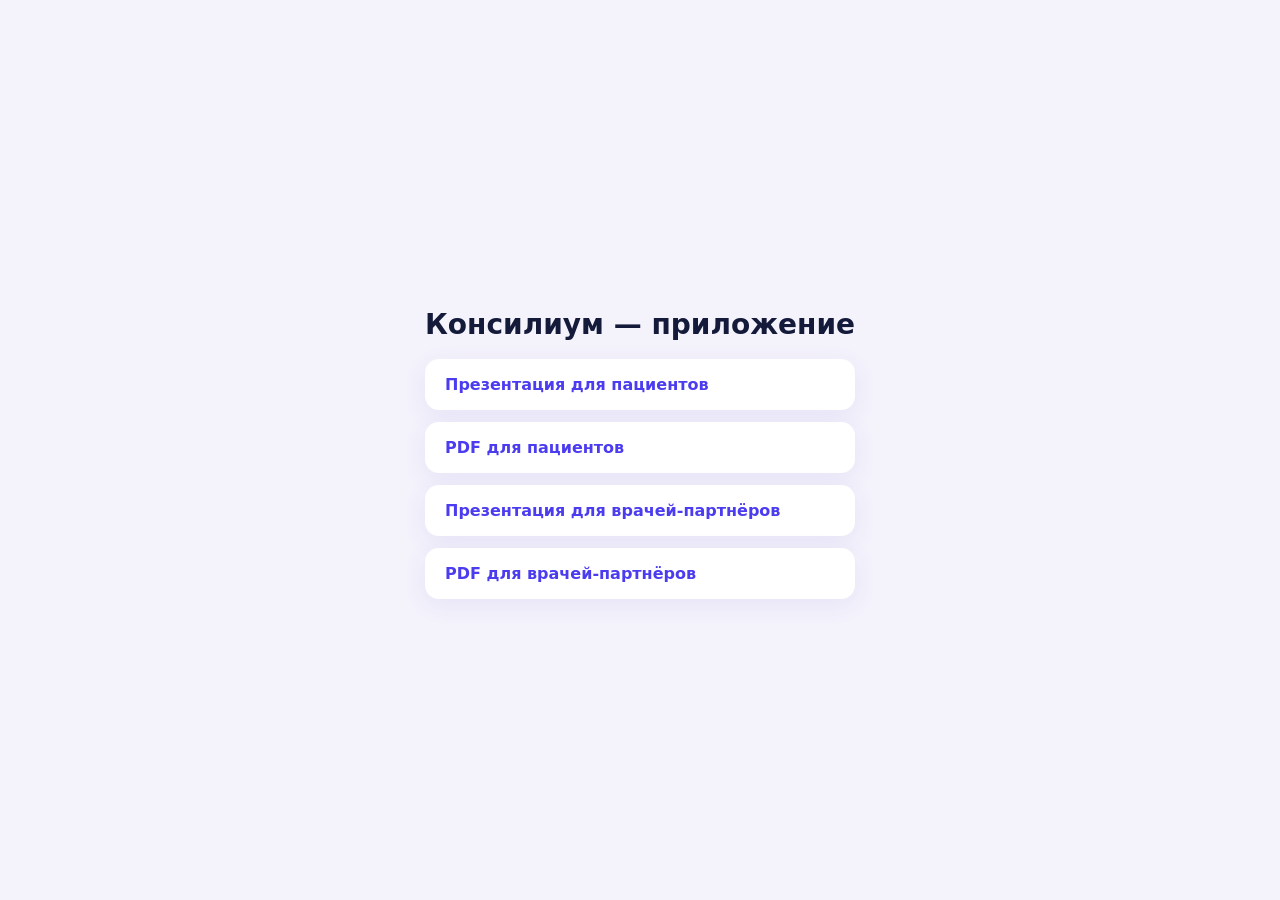
==== index.html @ 216af41b "Консилиум: презентации приложения для пациентов и врачей" ====
<!doctype html><html lang="ru"><head><meta charset="utf-8"><meta name="viewport" content="width=device-width,initial-scale=1"><title>Консилиум — презентации приложения</title>
<style>body{font-family:system-ui,sans-serif;background:#f4f2fb;color:#141a3a;display:flex;min-height:100vh;align-items:center;justify-content:center;margin:0}main{max-width:560px;padding:32px}h1{font-size:28px}a{display:block;margin:12px 0;padding:16px 20px;border-radius:14px;background:#fff;color:#4b3cf0;text-decoration:none;font-weight:600;box-shadow:0 6px 24px rgba(80,60,200,.08)}</style></head>
<body><main><h1>Консилиум — приложение</h1>
<a href="patients/">Презентация для пациентов</a><a href="patients.pdf">PDF для пациентов</a>
<a href="doctors/">Презентация для врачей-партнёров</a><a href="doctors.pdf">PDF для врачей-партнёров</a></main></body></html>
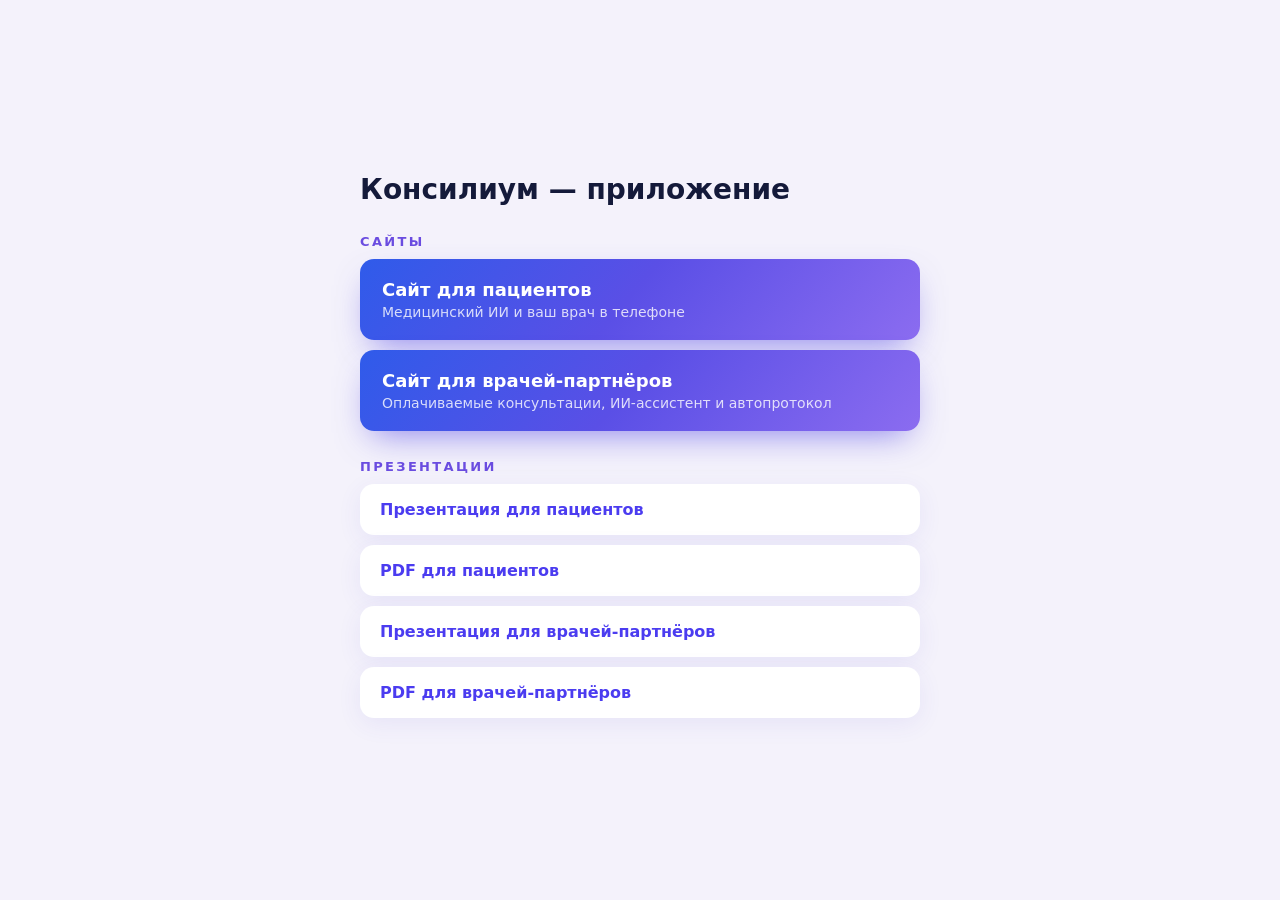
==== commit 05a2f67d: "Консилиум: лендинги для пациентов и врачей (site/), ссылки на сайты на главной" ====
--- a/index.html
+++ b/index.html
@@ -1,5 +1,11 @@
-<!doctype html><html lang="ru"><head><meta charset="utf-8"><meta name="viewport" content="width=device-width,initial-scale=1"><title>Консилиум — презентации приложения</title>
-<style>body{font-family:system-ui,sans-serif;background:#f4f2fb;color:#141a3a;display:flex;min-height:100vh;align-items:center;justify-content:center;margin:0}main{max-width:560px;padding:32px}h1{font-size:28px}a{display:block;margin:12px 0;padding:16px 20px;border-radius:14px;background:#fff;color:#4b3cf0;text-decoration:none;font-weight:600;box-shadow:0 6px 24px rgba(80,60,200,.08)}</style></head>
+<!doctype html><html lang="ru"><head><meta charset="utf-8"><meta name="viewport" content="width=device-width,initial-scale=1"><title>Консилиум — приложение: сайты и презентации</title>
+<meta name="description" content="Консилиум — приложение: сайты и презентации для пациентов и врачей-партнёров.">
+<link rel="icon" href="site/assets/favicon.ico" sizes="any"><link rel="icon" type="image/png" sizes="32x32" href="site/assets/favicon-32.png">
+<style>body{font-family:system-ui,sans-serif;background:#f4f2fb;color:#141a3a;display:flex;min-height:100vh;align-items:center;justify-content:center;margin:0}main{width:100%;max-width:600px;padding:32px 20px;box-sizing:border-box}h1{font-size:28px;margin:0 0 24px}h2{font-size:13px;letter-spacing:.18em;text-transform:uppercase;color:#6a4ce0;margin:28px 0 8px}a{display:block;margin:10px 0;padding:16px 20px;border-radius:14px;background:#fff;color:#4b3cf0;text-decoration:none;font-weight:600;box-shadow:0 6px 24px rgba(80,60,200,.08)}a.site{background:linear-gradient(130deg,#2F5BEA,#5A4FE6 48%,#8B6CF0);color:#fff;font-size:18px;padding:20px 22px;box-shadow:0 14px 34px -12px rgba(90,79,230,.7)}a small{display:block;font-weight:400;opacity:.8;margin-top:4px;font-size:14px}</style></head>
 <body><main><h1>Консилиум — приложение</h1>
+<h2>Сайты</h2>
+<a class="site" href="site/patients/">Сайт для пациентов<small>Медицинский ИИ и ваш врач в телефоне</small></a>
+<a class="site" href="site/doctors/">Сайт для врачей-партнёров<small>Оплачиваемые консультации, ИИ-ассистент и автопротокол</small></a>
+<h2>Презентации</h2>
 <a href="patients/">Презентация для пациентов</a><a href="patients.pdf">PDF для пациентов</a>
 <a href="doctors/">Презентация для врачей-партнёров</a><a href="doctors.pdf">PDF для врачей-партнёров</a></main></body></html>
